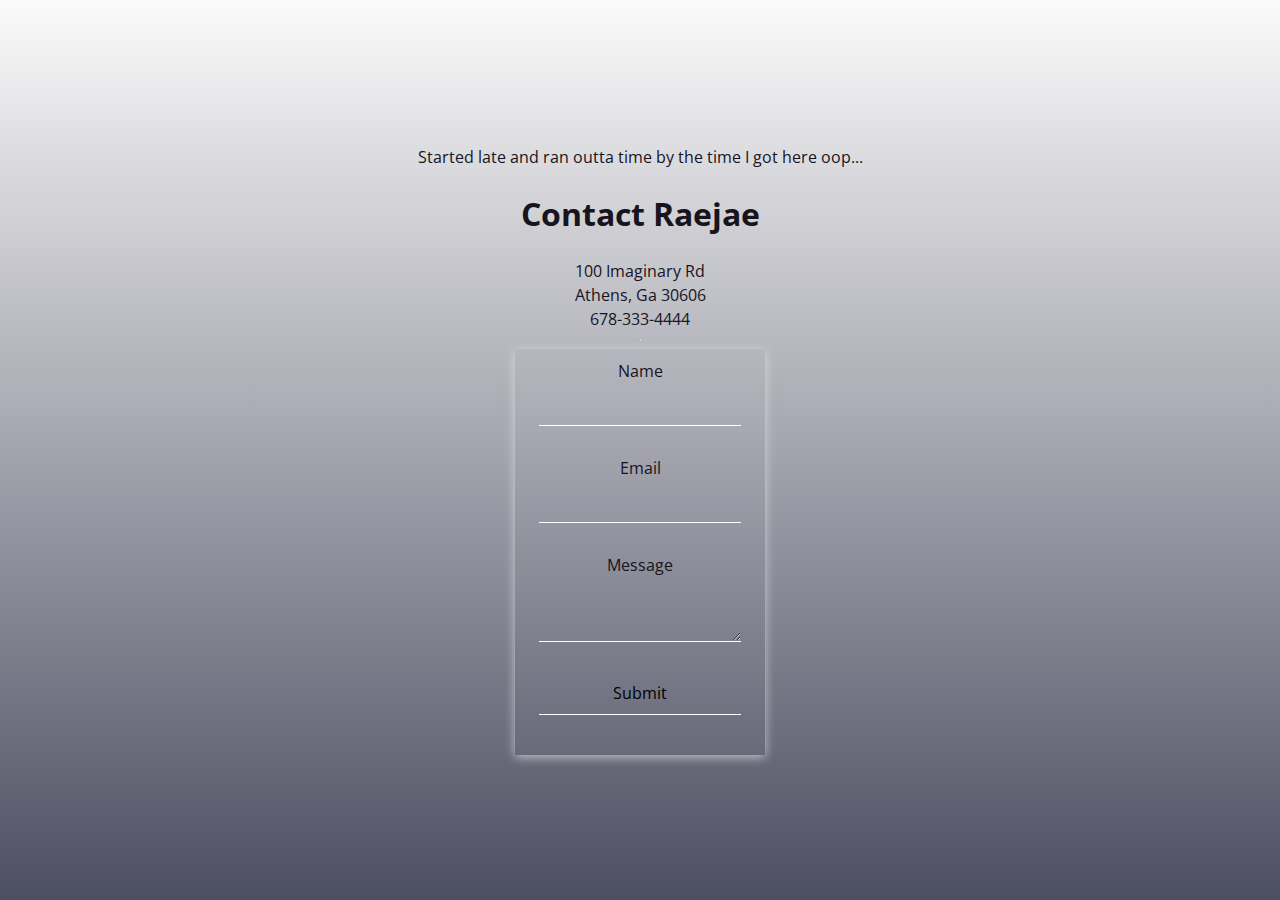
==== contact.html @ eadae4bc "Commit" ====
<!DOCTYPE html>
<html lang="en">
  <head>
    <meta charset="UTF-8" />
    <meta http-equiv="X-UA-Compatible" content="IE=edge" />
    <meta name="viewport" content="width=device-width, initial-scale=1.0" />
    <title>Raejae Sandy-Quashie</title>
    <link rel="stylesheet" href="index.css" />
    <link rel="stylesheet" href="css/styles.css" />
  </head>
  <body>
    <div class="contact-c">
      <p>Started late and ran outta time by the time I got here oop...</p>
      <h1>Contact Raejae</h1>
      <p>100 Imaginary Rd<br />Athens, Ga 30606</p>
      <p>678-333-4444</p>
      <hr />
      <form action="mailto:raejaesandy@gmail.com" method="post">
        <div class="form-c">
          <label for="name">Name</label>
          <input type="text" name="name" />
          <label for="email">Email</label>
          <input type="email" name="" id="" />
          <label for="message">Message</label>
          <textarea name="message"></textarea>
          <input style="color: black" type="submit" value="Submit" />
        </div>
      </form>
    </div>
  </body>
</html>
---- index.css ----
/* This Index.css file is for variables, and offsets, and default global stylings */

@import url("https://fonts.googleapis.com/css2?family=Open+Sans:wght@300;400;500;600;700&display=swap");

*,
*:before,
*:after {
  box-sizing: border-box;
  scroll-behavior: smooth;
  scroll-snap-type: y mandatory;

  font-family: "Open Sans", -apple-system, BlinkMacSystemFont, "Segoe UI",
    "Roboto", "Oxygen", "Ubuntu", "Cantarell", "Fira Sans", "Droid Sans",
    "Helvetica Neue", sans-serif;
}

:root {
  /*--------------- Color Themes ---------------*/

  --black: #160706;
  --light-black: #17181b;
  --alternate: #17141d;
  --gray-svg: #837e7d;
  --white: #f9f6f5;
  --light-white: #f7f8fc;
  --contrast-white: #f2f3f4;
  --depth-white: #fafafa;
  --red: #982505;
  --pink-red: #f5918f;
  --light-red: #d55c5a;
  --dark-red: #894242;

  --pink: #e52e71;
  --pole-black: #040507;
  --black-gravel: #243956;
  --gravel-white: #070b0e;
  --gravel-blue: #4c4e61;

  --border-line: #ecf2ff;

  --shadow: 0 2px 10px 0 rgba(236, 236, 236, 0.7);
  --shadow-def-normal: 0 4px 5px rgba(0, 0, 0, 0.2);

  /*--------------- Font Details ---------------*/

  font-family: "Open Sans", -apple-system, BlinkMacSystemFont, "Segoe UI",
    "Roboto", "Oxygen", "Ubuntu", "Cantarell", "Fira Sans", "Droid Sans",
    "Helvetica Neue", sans-serif;

  /*--------------- Size Details ---------------*/

  --navigation-bar: 76px;
  --navigation-spacing: 44px;

  --navigation-max-height: 100px;
  --navigation-min-height: 76px;
  --navigation-height-difference: calc(
    var(--navigation-max-height) - var(--navigation-min-height)
  );

  --font-size-small-one: 0.25rem;
  --font-size-small-two: 0.5rem;
  --font-size-small-three: 0.75rem;

  --font-size-medium-one: 1rem;
  --font-size-medium-two: 1.25rem;
  --font-size-medium-three: 1.5rem;
}

/*--------------- Offsets ---------------*/

a,
ul,
li,
div,
p,
span,
p {
  margin: 0;
  padding: 0;
  border: 0;
  outline: 0;
}

body {
  /* background: linear-gradient(0deg, var(--light-red), var(--depth-white)); */
  margin: 0%;
  padding: 0%;
  /* scroll-behavior: smooth; */
  /* display: flex; */
  /* height: 100vh; */

  /* background-size: cover; */
  color: var(--alternate);
  line-height: 1.5;
  /* overflow: hidden; */
}

ul,
li {
  list-style-type: none;
}
a {
  text-decoration: none;
  color: inherit;
}

.container {
  scroll-snap-type: y mandatory;
  position: relative;
}
---- css/styles.css ----
html::-webkit-scrollbar {
  width: 5px;
}

/* html::-webkit-scrollbar-track {
  background: black;
  box-shadow: inset 0 0 6px rgba(0, 0, 0, 0.3);
} */

html::-webkit-scrollbar-thumb {
  background-color: var(--pink);
  height: 5px;
  /* background: linear-gradient(0deg, var(--light-red), var(--pink-red)); */
  /* border: 10px solid blue; */
  border-radius: 8px;
}

.vignette {
  position: absolute;
  top: 0;
  left: 0;
  width: 100%;
  height: 100%;
  overflow: hidden;
  display: flex;
  box-shadow: inset 0 0 300px var(--light-black);
}

.side-panel {
  position: absolute;

  right: 1%;
  /* width: 1%; */
  bottom: 2.5%;

  display: flex;
  align-items: center;
}

.arrow-wrapper {
  position: absolute;
  z-index: 1;
  right: 1%;
  bottom: 2.5%;
}

.up:hover,
.down:hover,
.forward:hover,
.back:hover {
  color: var(--light-red);
  transform: scale(1.4);
  transition: ease-in-out 0.35s;
}
.back {
  margin-right: 8px;
}
.forward {
  margin-left: 8px;
}

.up {
  top: 2.5%;
  position: absolute;
  z-index: 1;
  right: 1%;
}

.down {
  position: absolute;
  z-index: 1;
  right: 1%;
  bottom: 2.5%;
}

.socials {
  height: 100vh;
  /* width: 100%; */

  /* max-width: 5%; */
  display: flex;
  justify-content: center;
  align-items: center;
  flex-direction: column;
  position: fixed;
  /* bottom: 0; */
  /* top: 0; */
  left: 0;
  /* right: 0; */
  height: 100vh;
  writing-mode: vertical-rl;
  text-orientation: mixed;
  transform: rotate(180deg);
  z-index: 1;
}

.socials li {
  /* margin-top: 20px; */
  /* margin-bottom: 20px; */
}

.balance span:hover {
  color: var(--light-red);
  transform: scale(1.1);
  transition: ease-in-out 0.35s;
}
.balance {
  display: flex;
  justify-content: center;
  width: 100%;
  height: 100%;
  padding-right: 8px;
}
.balance span {
  font-weight: 200;
  font-size: var(--font-size-small-three);
  /* background-color: red; */
  margin: 8px 0 8px 0;
  cursor: pointer;
  /* padding: 10px; */
}

.first-section {
  position: relative;
  justify-content: center;
  align-items: center;
  /* flex: 1 1 0; */
  display: flex;
  height: 100vh;
  width: 100%;
  /* background: linear-gradient(180deg, var(--depth-white), var(--gray-svg)); */
  /* background: linear-gradient(180deg, var(--depth-white), var(--gray-svg));
  transition: background 1s ease-in-out; */
  background-color: var(--depth-white);
  scroll-snap-align: start;
  /* clip-path: polygon(0 0, 100% 0, 100% 100%, 0 100%); */
}

.second-section {
  position: relative;
  justify-content: center;
  align-items: center;
  display: flex;
  height: 100vh;
  width: 100%;
  scroll-snap-align: start;
  /* clip-path: polygon(0 0, 100% 0, 100% 50%, 0 50%); */

  /* background: linear-gradient(180deg, var(--gray-svg), var(--depth-white));
  transition: background 1s ease-in-out; */

  /* background: linear-gradient(180deg, var(--light-red), var(--border-line)); */
}

.intro-header {
  text-align: center;
  line-height: 0.8;
}

.intro-header h1:first-child {
  font-weight: 200;
  color: var(--gravel-white);
}

.intro-header h1:nth-child(2) {
  font-weight: 500;
  color: var(--gravel-blue);
  margin-top: -8px;
}

.intro-header h1 > span {
  /* background-color: red; */
  font-weight: 100;
  font-size: var(--font-size-medium-three);
  margin: 0 8px 0 8px;
}

.intro-header p {
  margin: 0 auto;
  line-height: 2;
  color: var(--gray-svg);
  margin-top: -4px;
  max-width: 500px;
}

.intro-header p > span {
  color: var(--pink);
}

.i-header-cover {
  border-bottom: 2px solid var(--pink-red);
}

.github-panel {
  border: none;
  box-shadow: var(--shadow);
  outline: 0;
  height: 2rem;
  position: relative;
  display: flex;
  align-items: center;
  justify-content: center;
  font-size: var(--font-size-small-three);
  font-family: "Poppins", sans-serif;
  font-weight: 300;
  color: var(--gray-svg);
  padding: 12px 16px;
  border-radius: 0.2rem;
  cursor: pointer;
  background-color: var(--light-white);

  /* width: 50%; */
}

.github-panel div {
  display: flex;
  align-items: center;
  justify-content: center;
  width: 100%;
}

.github-panel a:first-child {
  display: flex;
  align-items: center;
  justify-content: center;
  margin-right: 4px;
}

.github-panel:hover {
  filter: drop-shadow(0 0 0.1rem crimson);
  transition: ease-in-out 0.35s;
}

.header-landing-background {
  /* background: sr("/images/castle"); */
  /* background-image: url("/images/castle.jpg"); */
  /* background-size: auto;
  object-fit: contain;
  padding: 20px;
  height: 256px; */
}

.profile-card {
  width: 300px;
  margin: 16px;
  background-color: var(--depth-white);
  /* border-radius: 8px; */
  border-top-left-radius: 2%;
  border-top-right-radius: 2%;
  box-shadow: 0 2px 20px rgba(0, 0, 0, 0.2);
  overflow: hidden;
  color: var(--alternate);
}

.profile-card img {
  width: 100%;
  object-fit: cover;
  max-height: 20rem;
}

.proile-card-text {
  padding: 8px;
  margin-top: -4px;
  height: 100%;
  width: 100%;
  display: flex;
  align-items: center;
  justify-content: center;
  font-weight: 300;
}

.profile-circle {
  /* position: relative; */
}

.get-in-touch {
  padding: 16px 8px;
  background: transparent;
  letter-spacing: 0.15rem;
  border: solid 1px #cdd4d4;
  color: var(--white);
  cursor: pointer;
}

.horizontal-container {
  /* height: 100%;
  overflow-y: hidden;
  overflow-x: scroll;
  min-width: 100vw;
  position: relative; */
  /* z-index: 2; */
  font-family: sans-serif;
  scroll-snap-type: x mandatory;
  display: flex;
  -webkit-overflow-scrolling: touch;
  overflow-x: scroll;
}
@import url("https://fonts.googleapis.com/css2?family=Poppins&display=swap");
.skills-title {
  position: absolute;
  top: 0;
  left: 2.55%;
  font-weight: 300;
  font-size: var(--font-size-medium-three);
  font-family: "Poppins", sans-serif;
  text-transform: uppercase;
  text-shadow: 0 0 0.15em var(--light-red);
  line-height: 1.5rem;
  color: var(--pink);
  cursor: pointer;
  z-index: 1;
}
.h-slider {
  /* width: 100vw; */
  /* height: 100%;
  display: flex;
  align-items: center;
  justify-content: center;
  flex-direction: column; */
  display: flex;
  align-items: center;
  justify-content: center;
  flex-direction: column;
  border-right: 1px solid white;
  /* padding: 1rem; */
  min-width: 100vw;
  height: 100vh;
  scroll-snap-align: start;
  text-align: center;
  position: relative;
}

.hr-classes {
  margin-bottom: 24px;
  width: 10rem;
}

.h-1 {
  background-color: var(--alternate);
  color: var(--depth-white);
  text-shadow: 0 0 0.15em var(--light-red);
}

.languages h3 {
  margin-bottom: 8px;
  padding: 0;
  font-weight: 400;
  font-size: var(--font-size-medium-three);
  /* background-color: red;  */
}

.leadership h3 {
  margin-bottom: 8px;
  padding: 0;
  font-weight: 400;
  font-size: var(--font-size-medium-three);
  /* background-color: red; */
}
.h-2 {
  background-color: var(--depth-white);
}

.h-3 {
  background-color: var(--alternate);
  color: var(--depth-white);
  text-shadow: 0 0 0.15em var(--light-red);
}
.languages {
  width: 100%;
  margin: 0;
  padding: 0;
}

.minicard-container {
  display: flex;
  flex-wrap: wrap;
  justify-content: center;
  align-items: center;
  /* height: 100%; */
  width: 75%;
  margin: 0 auto;
  padding: 0;
}
.minicard {
  width: 250px;
  height: 150px;
  padding: 16px;
  transition: 0.5s;
  border: 1px solid var(--border-line);
  display: flex;
  align-items: center;
  justify-content: center;
  flex-direction: column;
  box-shadow: var(--shadow);
  cursor: pointer;
  margin: 0 16px 16px 16px;
}

.minicard:nth-child(1) {
  background-color: var(--pink-red);
}

.minicard:nth-child(2) {
  background-color: #929734;
}
.minicard:nth-child(3) {
  background-color: var(--gravel-blue);
}
.minicard:nth-child(4) {
  background-color: #21c264;
}
.minicard:nth-child(5) {
  background-color: var(--light-white);
  color: var(--light-black);
}
.minicard p {
  font-weight: 200;
  line-height: 1rem;
}

.minicard ion-icon {
  font-size: 80px;
  margin-bottom: 8px;
}

.leadership-card {
}

.lcard {
  width: 300px;
  height: 100px;
  padding-top: 25px;
  box-shadow: var(--shadow);
  background-color: var(--gray-svg);
  margin: 16px 0;
  border-radius: 10px;
  display: flex;
  align-items: center;
  justify-content: center;
  flex-direction: column;
  padding: 24px;
}

.lcard p,
a,
h4 {
  margin: 0;
  padding: 0;
}

.lines {
  position: relative;

  margin-top: 6px;
}
.dot {
  width: 14px;
  height: 14px;
  background: #d1d6e6;
  border-radius: 7px;
}

.line {
  height: 100px;
  width: 2px;
  background: #939495;
  margin-left: 4px;
}

.leadership-cards {
  display: flex;
}
.lcont {
  display: flex;
  align-items: center;
  flex-direction: column;
}

.skill-f {
  display: flex;
}
.skill-c {
  width: 200px;
  height: 100px;
  background: var(--light-white);
  margin: 16px;
  padding: 2rem 1.5rem;
  transition: box-shadow 0.3s ease, transform 0.2s ease;
  border-radius: 10px;
  display: flex;
  justify-content: center;
  align-items: center;
}

.skill-title {
  color: var(--alternate);
  font-size: 1.5em;
  font-weight: 600;
  line-height: 2rem;
}

.skill-subtitle {
  margin-top: 8px;
  font-size: 0.8rem;
}

.contact-c {
  display: flex;
  align-items: center;
  justify-content: center;
  flex-direction: column;
  width: 100%;
  height: 100vh;
  color: var(--alternate);
  background: linear-gradient(0deg, var(--gravel-blue), var(--depth-white));
}

.form-c {
  box-shadow: var(--shadow);

  position: relative;
  display: flex;
  align-items: center;
  justify-content: center;
  flex-direction: column;
  top: 0;
  left: 0;
  padding: 10px 24px;
  font-size: 16px;
  color: var(--alternate);
}
.form-c input,
textarea {
  width: 100%;
  padding: 10px 0;
  font-size: 16px;
  color: #fff;
  margin-bottom: 30px;
  border: none;
  border-bottom: 1px solid #fff;
  outline: none;
  background: transparent;
}
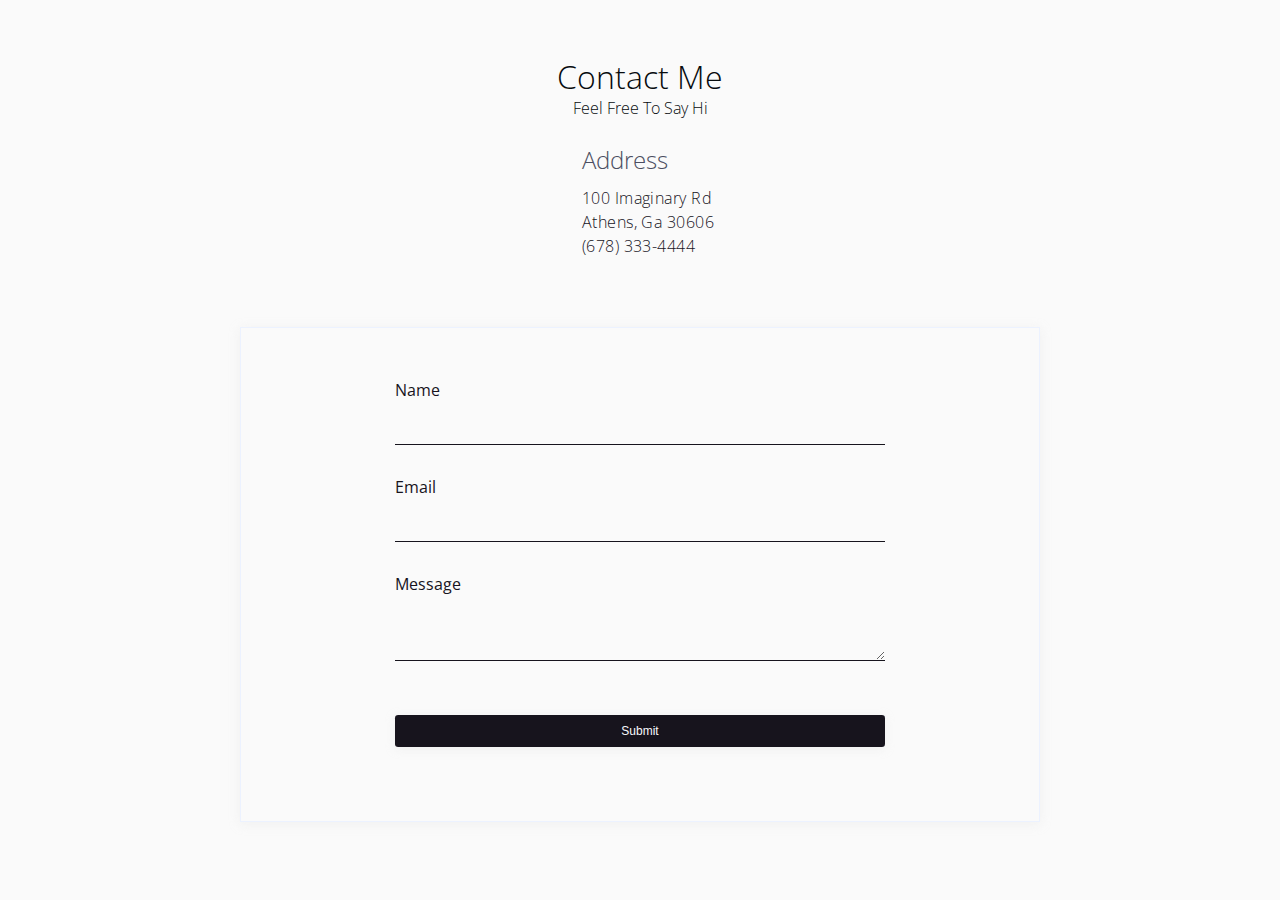
==== commit f404e15d: "final-changes" ====
--- a/contact.html
+++ b/contact.html
@@ -10,22 +10,43 @@
   </head>
   <body>
     <div class="contact-c">
-      <p>Started late and ran outta time by the time I got here oop...</p>
-      <h1>Contact Raejae</h1>
-      <p>100 Imaginary Rd<br />Athens, Ga 30606</p>
-      <p>678-333-4444</p>
-      <hr />
-      <form action="mailto:raejaesandy@gmail.com" method="post">
-        <div class="form-c">
-          <label for="name">Name</label>
-          <input type="text" name="name" />
-          <label for="email">Email</label>
-          <input type="email" name="" id="" />
-          <label for="message">Message</label>
-          <textarea name="message"></textarea>
-          <input style="color: black" type="submit" value="Submit" />
+      <div>
+        <!-- <p>Started late and ran outta time by the time I got here oop...</p> -->
+        <div class="panel-l">
+          <div class="contact-header">
+            <h1>Contact Me</h1>
+            <p>Feel Free To Say Hi</p>
+          </div>
+
+          <div class="r-panel-header">
+            <h1>Address</h1>
+            <p>100 Imaginary Rd<br />Athens, Ga 30606</p>
+            <p>(678) 333-4444</p>
+          </div>
         </div>
-      </form>
+      </div>
+
+      <div class="form-parent">
+        <div class="c-right-p">
+          <div class="form-border">
+            <div class="f-left-panel">
+              <form action="mailto:raejaesandy@gmail.com" method="post">
+                <div class="form-c">
+                  <label for="name">Name</label>
+                  <input type="text" name="name" />
+                  <label for="email">Email</label>
+                  <input type="email" name="" id="" />
+                  <label for="message">Message</label>
+                  <textarea name="message"></textarea>
+                  <button class="form-submit" type="submit" value="Submit">
+                    Submit
+                  </button>
+                </div>
+              </form>
+            </div>
+          </div>
+        </div>
+      </div>
     </div>
   </body>
 </html>
--- a/css/styles.css
+++ b/css/styles.css
@@ -1,17 +1,10 @@
 html::-webkit-scrollbar {
   width: 5px;
 }
-
-/* html::-webkit-scrollbar-track {
-  background: black;
-  box-shadow: inset 0 0 6px rgba(0, 0, 0, 0.3);
-} */
 
 html::-webkit-scrollbar-thumb {
   background-color: var(--pink);
   height: 5px;
-  /* background: linear-gradient(0deg, var(--light-red), var(--pink-red)); */
-  /* border: 10px solid blue; */
   border-radius: 8px;
 }
 
@@ -64,6 +57,7 @@
   position: absolute;
   z-index: 1;
   right: 1%;
+  color: inherit;
 }
 
 .down {
@@ -274,12 +268,35 @@
 }
 
 .get-in-touch {
-  padding: 16px 8px;
-  background: transparent;
-  letter-spacing: 0.15rem;
-  border: solid 1px #cdd4d4;
-  color: var(--white);
-  cursor: pointer;
+  border: none;
+  margin: 24px 48px;
+  box-shadow: var(--shadow);
+  outline: 0;
+  height: 2rem;
+  position: relative;
+  display: flex;
+  align-items: center;
+  justify-content: center;
+  font-size: var(--font-size-small-three);
+  font-family: "Poppins", sans-serif;
+  font-weight: 300;
+  color: var(--gray-svg);
+  padding: 20px 24px;
+  border-radius: 0.2rem;
+  cursor: pointer;
+  background-color: var(--light-white);
+
+  cursor: pointer;
+  position: absolute;
+  top: 0;
+  right: 0%;
+  text-shadow: 0 0 0.1em var(--alternate);
+}
+
+.get-in-touch:hover {
+  filter: drop-shadow(0 0 0.1rem crimson);
+  transition: ease-in-out 0.25s;
+  color: var(--light-red);
 }
 
 .horizontal-container {
@@ -309,6 +326,7 @@
   color: var(--pink);
   cursor: pointer;
   z-index: 1;
+  margin: 24px 0;
 }
 .h-slider {
   /* width: 100vw; */
@@ -416,6 +434,7 @@
 .minicard p {
   font-weight: 200;
   line-height: 1rem;
+  text-shadow: 0 0 0.05em var(--alternate);
 }
 
 .minicard ion-icon {
@@ -423,7 +442,11 @@
   margin-bottom: 8px;
 }
 
-.leadership-card {
+.h2skills {
+  margin: 0;
+  font-weight: 500;
+  font-size: var(--font-size-medium-three);
+  font-family: "Poppins", sans-serif;
 }
 
 .lcard {
@@ -431,7 +454,7 @@
   height: 100px;
   padding-top: 25px;
   box-shadow: var(--shadow);
-  background-color: var(--gray-svg);
+  background-color: var(--border-line);
   margin: 16px 0;
   border-radius: 10px;
   display: flex;
@@ -451,11 +474,12 @@
 .lines {
   position: relative;
 
-  margin-top: 6px;
+  margin-top: 16px;
+  margin-right: 10px;
 }
 .dot {
-  width: 14px;
-  height: 14px;
+  width: 10px;
+  height: 10px;
   background: #d1d6e6;
   border-radius: 7px;
 }
@@ -482,42 +506,94 @@
 .skill-c {
   width: 200px;
   height: 100px;
-  background: var(--light-white);
-  margin: 16px;
-  padding: 2rem 1.5rem;
-  transition: box-shadow 0.3s ease, transform 0.2s ease;
-  border-radius: 10px;
-  display: flex;
-  justify-content: center;
-  align-items: center;
-}
-
-.skill-title {
+  background: var(--depth-white);
+  margin: 0 16px;
+  border-radius: 0;
+  display: flex;
+  justify-content: center;
+  align-items: center;
+  padding: 8px;
+  cursor: pointer;
+  border-top: 3px solid var(--pink-red);
+  box-shadow: 0 8px 8px -4px var(--light-white);
+}
+
+.skill-c:hover {
+  background-color: var(--contrast-white);
+  transform: scale(1.1);
+  transition: ease-in-out 0.25s;
+}
+
+.skill-titlec {
   color: var(--alternate);
   font-size: 1.5em;
   font-weight: 600;
   line-height: 2rem;
+  text-shadow: 0 0 0.05em var(--alternate);
 }
 
 .skill-subtitle {
   margin-top: 8px;
   font-size: 0.8rem;
 }
-
+/* .skill-info {
+  background-color: red;
+  width: 100%;
+  height: 100%;
+} */
+
+.footer {
+  color: inherit;
+  width: 100%;
+  position: absolute;
+  display: flex;
+  align-items: center;
+  justify-content: center;
+  bottom: 2%;
+  /* left: 48%; */
+}
+
+.footer p {
+  margin: 0;
+  padding: 0;
+  font-size: 12px;
+  font-weight: 200;
+}
+
+.contact-header h1 {
+  font-weight: 200;
+  /* background-color: red; */
+  color: var(--gravel-white);
+  text-align: center;
+  line-height: 0.8;
+  margin-top: 48px;
+  margin-bottom: 16px;
+  padding: 16px 16px 0 16px;
+  height: 100%;
+}
+
+.contact-header p {
+  font-weight: 200;
+  /* background-color: red; */
+  color: var(--gravel-white);
+  text-align: center;
+  line-height: 0.3;
+  font-size: var(--font-size-medium-one);
+  margin-bottom: 24px;
+}
 .contact-c {
   display: flex;
-  align-items: center;
-  justify-content: center;
   flex-direction: column;
   width: 100%;
   height: 100vh;
   color: var(--alternate);
-  background: linear-gradient(0deg, var(--gravel-blue), var(--depth-white));
+  background: var(--depth-white);
+  font-family: "Poppins", sans-serif;
+  /* background: linear-gradient(0deg, var(--gravel-blue), var(--depth-white)); */
 }
 
 .form-c {
-  box-shadow: var(--shadow);
-
+  /* box-shadow: var(--shadow); */
   position: relative;
   display: flex;
   align-items: center;
@@ -528,16 +604,133 @@
   padding: 10px 24px;
   font-size: 16px;
   color: var(--alternate);
+  /* margin-right: 100px; */
 }
 .form-c input,
 textarea {
   width: 100%;
   padding: 10px 0;
   font-size: 16px;
-  color: #fff;
+  color: var(--alternate);
   margin-bottom: 30px;
   border: none;
-  border-bottom: 1px solid #fff;
+  border-bottom: 1px solid var(--alternate);
   outline: none;
   background: transparent;
-}
+  text-align: left;
+}
+
+label {
+  text-align: left;
+  width: 100%;
+}
+
+.form-parent {
+  display: flex;
+  align-items: center;
+  justify-content: center;
+  flex-direction: row;
+  height: 100%;
+  /* box-shadow: 0 4px 5px rgba(230, 41, 41, 0.2); */
+  /* background-color: red; */
+  /* flex: 1 1 0; */
+}
+.c-left-p {
+  width: 50%;
+  /* background-color: red; */
+  height: 100%;
+  display: flex;
+  flex: 1;
+  align-items: center;
+  justify-content: end;
+}
+
+.c-right-p {
+  width: 100%;
+  /* background-color: red; */
+  height: 100%;
+  display: flex;
+  align-items: center;
+  justify-content: center;
+  flex: 1;
+  /* padding: 16px; */
+}
+
+.form-border {
+  border: 1px solid var(--border-line);
+  padding: 40px;
+  display: flex;
+  align-items: flex-start;
+  justify-content: center;
+  width: 800px;
+  box-shadow: var(--shadow);
+  margin-bottom: 32px;
+}
+
+.form-img {
+  object-fit: cover;
+  max-height: 30rem;
+  /* padding: 40px; */
+}
+
+.form-submit {
+  border: none;
+  margin: 24px 48px;
+  box-shadow: var(--shadow);
+  outline: 0;
+  height: 2rem;
+  /* position: relative; */
+  display: flex;
+  align-items: center;
+  justify-content: center;
+  font-size: var(--font-size-small-three);
+  font-family: "Poppins", sans-serif;
+  font-weight: 300;
+  color: var(--light-white);
+  padding: 16px 32px;
+  border-radius: 0.2rem;
+  cursor: pointer;
+  width: 100%;
+  background-color: var(--alternate);
+
+  cursor: pointer;
+
+  text-shadow: 0 0 0.1em var(--alternate);
+}
+
+.r-panel-header {
+  margin: 16px 0 24px 0;
+  margin-left: 16px;
+  /* width: 25%; */
+}
+
+.r-panel-header h1 {
+  font-weight: 200;
+  font-size: 24px;
+  /* background-color: red; */
+  color: var(--gravel-blue);
+  text-align: center;
+  line-height: 0.8;
+  margin-top: 0px;
+  margin-bottom: 16px;
+  text-align: left;
+  /* padding: 16px 16px 0 16px; */
+  height: 100%;
+}
+
+.r-panel-header p {
+  font-size: 16px;
+  font-weight: 200;
+  letter-spacing: 0.03rem;
+  width: 100%;
+}
+.f-left-panel {
+  width: 75%;
+}
+
+.panel-l {
+  display: flex;
+  align-items: center;
+  justify-content: center;
+  flex-direction: column;
+}
